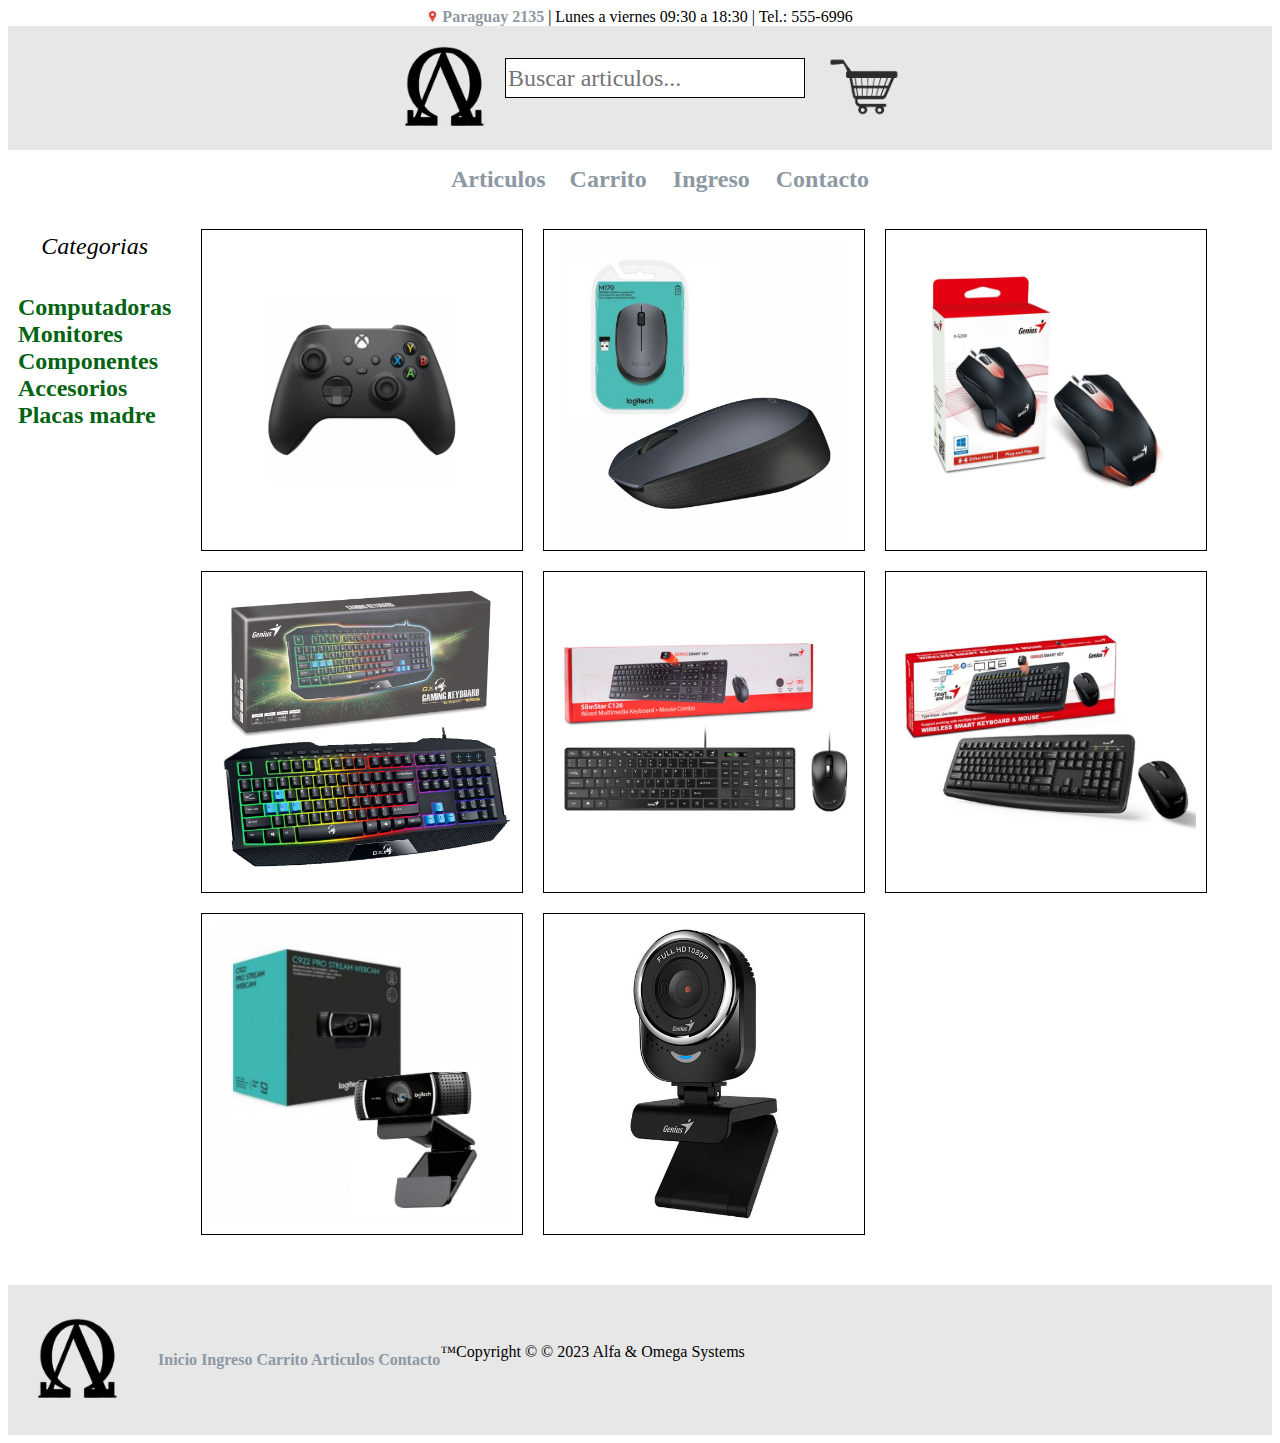
==== pages/Accesorios.html @ 6e59d8a5 "Version base" ====
<!DOCTYPE html>
<html lang="en">
<head>
    <meta charset="UTF-8">
    <meta http-equiv="X-UA-Compatible" content="IE=edge">
    <meta name="viewport" content="width=device-width, initial-scale=1.0">
    <title>Alfa & Omega Systems</title>
    <link rel="icon" href="../img/logo_trs.png" type="image/png">
    <link rel="stylesheet" href="../css/stile.css">
</head>
<body>
    <header> 
        <!-- Ubicacion, direccion, horarios. -->
        <div>
            <img src="../img/logo_ubicacion.png" alt="" height="11"></a> <a href="https://goo.gl/maps/rfStgZWBgiSC1NnH6" target="_blank">Paraguay 2135 </a>  | Lunes a viernes 09:30 a 18:30 | Tel.: 555-6996</center>
        </div>
    </header>
    <main>
    <!-- Logo, Busqueda y botones ingreso y registro -->
        <div class="section01">
            <nav>
                <a href="../index.html">
                <img src="../img/logo_trs.png" alt="Logo" class="logo_trs">
                </a>
            </nav>
            <div class="busqueda_art">
                <nav>
                <input type="search" id="busqueda_art" name="busqueda_art" placeholder="Buscar articulos..." autocomplete="off">
                </nav>
            </div>
            <nav>
                <a href="../pages/Carrito.html">
                <img src="../img/carrito.png" alt="carrito" class="logo_carrito">
                </a>
            </nav>
        </div>
        <!-- Etiquetas de navegacion superior -->
        <nav class="navega_sitio">
            <ul>
                <li><a href="../pages/Articulos.html" >Articulos</a></li>
                <li><a href="../pages/Carrito.html">Carrito </a></li>
                <li><a href="../pages/Ingreso.html">Ingreso </a></li>
                <li><a href="../pages/Contacto.html">Contacto</a></li>
            </ul>
        </nav>
        <div class="main_body">
            <!-- Etuiquetas categorias -->
            <nav class="categorias">
                <p> Categorias </p>
                <ul>
                    <li><a href="./Computadoras.html">Computadoras</a></li>
                    <li><a href="./Monitores.html">Monitores</a></li>
                    <li><a href="./Componentes.html">Componentes</a></li>
                    <li><a href="./Accesorios.html">Accesorios</a></li>
                    <li><a href="./placas_madre.html">Placas madre</a></li>
                </ul>
            </nav>
            <!-- Imagenes centro -->
            <div class="imagenes_centro">
                <img src="../img/gamepad_01.jpg" alt="" class="img_cent">
                <img src="../img/mouse_01.jpg" alt="" class="img_cent">
                <img src="../img/mouse_02.jpg" alt=""class="img_cent">
                <img src="../img/tec_01.jpg" alt="" class="img_cent">
                <img src="../img/tec_02.png" alt="" class="img_cent">
                <img src="../img/tec_03.jpg" alt="" class="img_cent">
                <img src="../img/webcam_01.jpg" alt="" class="img_cent">
                <img src="../img/webcam_02.jpg" alt="" class="img_cent">
            </div>
        </div>
    </main>
    <footer>
        <section id="sectionfoot">
            <a href="../index.html">
            <img src="../img/logo_trs.png" alt="Logo" class="logo_foot" >
            </a>
        </section>
        <nav>
            <ul>
                <li>
                    <a href="../index.html">Inicio </a>
                    <a href="./Ingreso.html">Ingreso </a>
                    <a href="./Carrito.html">Carrito </a>
                    <a href="./Articulos.html">Articulos </a>
                    <a href="./Contacto.html">Contacto </a>
                </li>
            </ul>
        </nav>
        
        <div class="copyright">
            <p class="copyright">™Copyright © © 2023 Alfa & Omega Systems</p>
        </div>
        
    </footer>
</body>
</html>
---- css/stile.css ----
@font-face {
  font-family: "greek";
  src: url(../fonts/GFSNeohellenic-Regular.ttf);
}
@import url('https://fonts.googleapis.com/css2?family=Open+Sans&display=swap');

header {
  position:initial;
  text-align: center;
}
/* Texto hypervinculos */
a {
  text-indent: 10px;
  color: #8e98a3;
  text-decoration: none;
  font-weight: bold;
  
}
ul{
  list-style: none ;
}

/* Recuadro logo y busqueda */
.section01 {
  display: flex;
  align-items: center;
  justify-content: center;
  flex-flow: row wrap;
  background-color: rgb(231, 231, 231);
  padding: 20px;
  }
    .logo_trs {
    width: 80px;
    height: 80px;
    margin-left: 30px;
    
    }
    .busqueda_art
    input {
    width: 300px;
    height: 40px;
    text-align: left;
    border: 1px solid #000000;
    font-family:"" ;
    font-size: x-large;
    }
    .logo_carrito
    {
    width: 80px;
    height: 80px;
    }
    
/* Etiquetas navegacion */
.navega_sitio  {
  display: flex;
  justify-content: center;
  }
      .navega_sitio ul li  {
        margin: 10px;
        display: inline;
        font-size: x-large;
      }

/* Cuerpo principal de contenido */
  .main_body {
  display: flex;
  justify-content: left;
  
  }
  
  /* Categorias */
  .categorias p{
    display: flex;
    justify-content: center;
    font-style: italic;
    font-size: x-large;
  }
    .categorias ul {
      padding: 10px;
      font-size: x-large;
    }
      .categorias ul li {
      display: block
      }
      .categorias ul li a{
        color: rgb(4, 100, 20);
      }
/* Categorias Fin */

/* imagenes centro */
.imagenes_centro {
  display: flex ;
  flex-wrap: wrap;
  padding: 10px;
  
  }
  .img_cent {
    border: 1px solid #000000;
    width: 300px;
    height: 300px;
    padding: 10px;
    margin: 10px;
    object-fit:contain
  }

  /* Recuadro ingreso y registro */
    .ingreso_usuario01 fieldset {
      display: inline-block;
      width: 300px;
      height: 240px;
      padding: 20px;
      border: 1px solid #000000;
      border-radius: 1px;
    }
    .registro_usuario01 fieldset {
      display: inline-block;
      width: 300px;
      height: 240px;
      padding: 20px;
      border: 1px solid #000000;
      border-radius: 1px;
    }
    label {
      width: 300px;
      height: 30px;
      text-align: left;
      margin-top: 10px;
      margin-right: 20px;
      margin-left: 20px;
      margin-bottom: 0px;
      font-size: large;
    }
    input {
      width: 300px;
      height: 30px;
      text-align: left;
      border: 1px solid #000000;
      margin-top: 0px;
      margin-right: 20px;
      margin-left: 20px;
      margin-bottom: 20px;
      font-size: large;
      
    }
    button {
      width: 100px;
      height: 30px;
      text-align: center;
      border: 1px solid #000000;
      margin-top: 0px;
      margin-right: 20px;
      margin-left: 20px;
      margin-bottom: 20px;
      font-size: large;
    }

/* Recuadro contacto */
.contacto_form
fieldset {
  width: 300px;
  height: 570px;
  padding: 10px;
  border: 1px solid #000000;
  border-radius: 1px;
  }
  #comentario01 {
  margin-left: 20px;
  }


/* Footer */
footer {
  display: flex;
  align-items: center;
  justify-content: left;
  margin-top: 30px;
  width: 100%;
  height: 150px;
  background-color: rgb(231, 231, 231);
  }
  .logo_foot {
    
    margin-left: 30px;
    width: 80px;
    height: 80px;
    }
    footer nav ul li {
      display: block
    }
    
footer p {
  justify-content: center;
  align-items: stretch;
  margin-top: 0px;
  margin-left: 0px;
  }
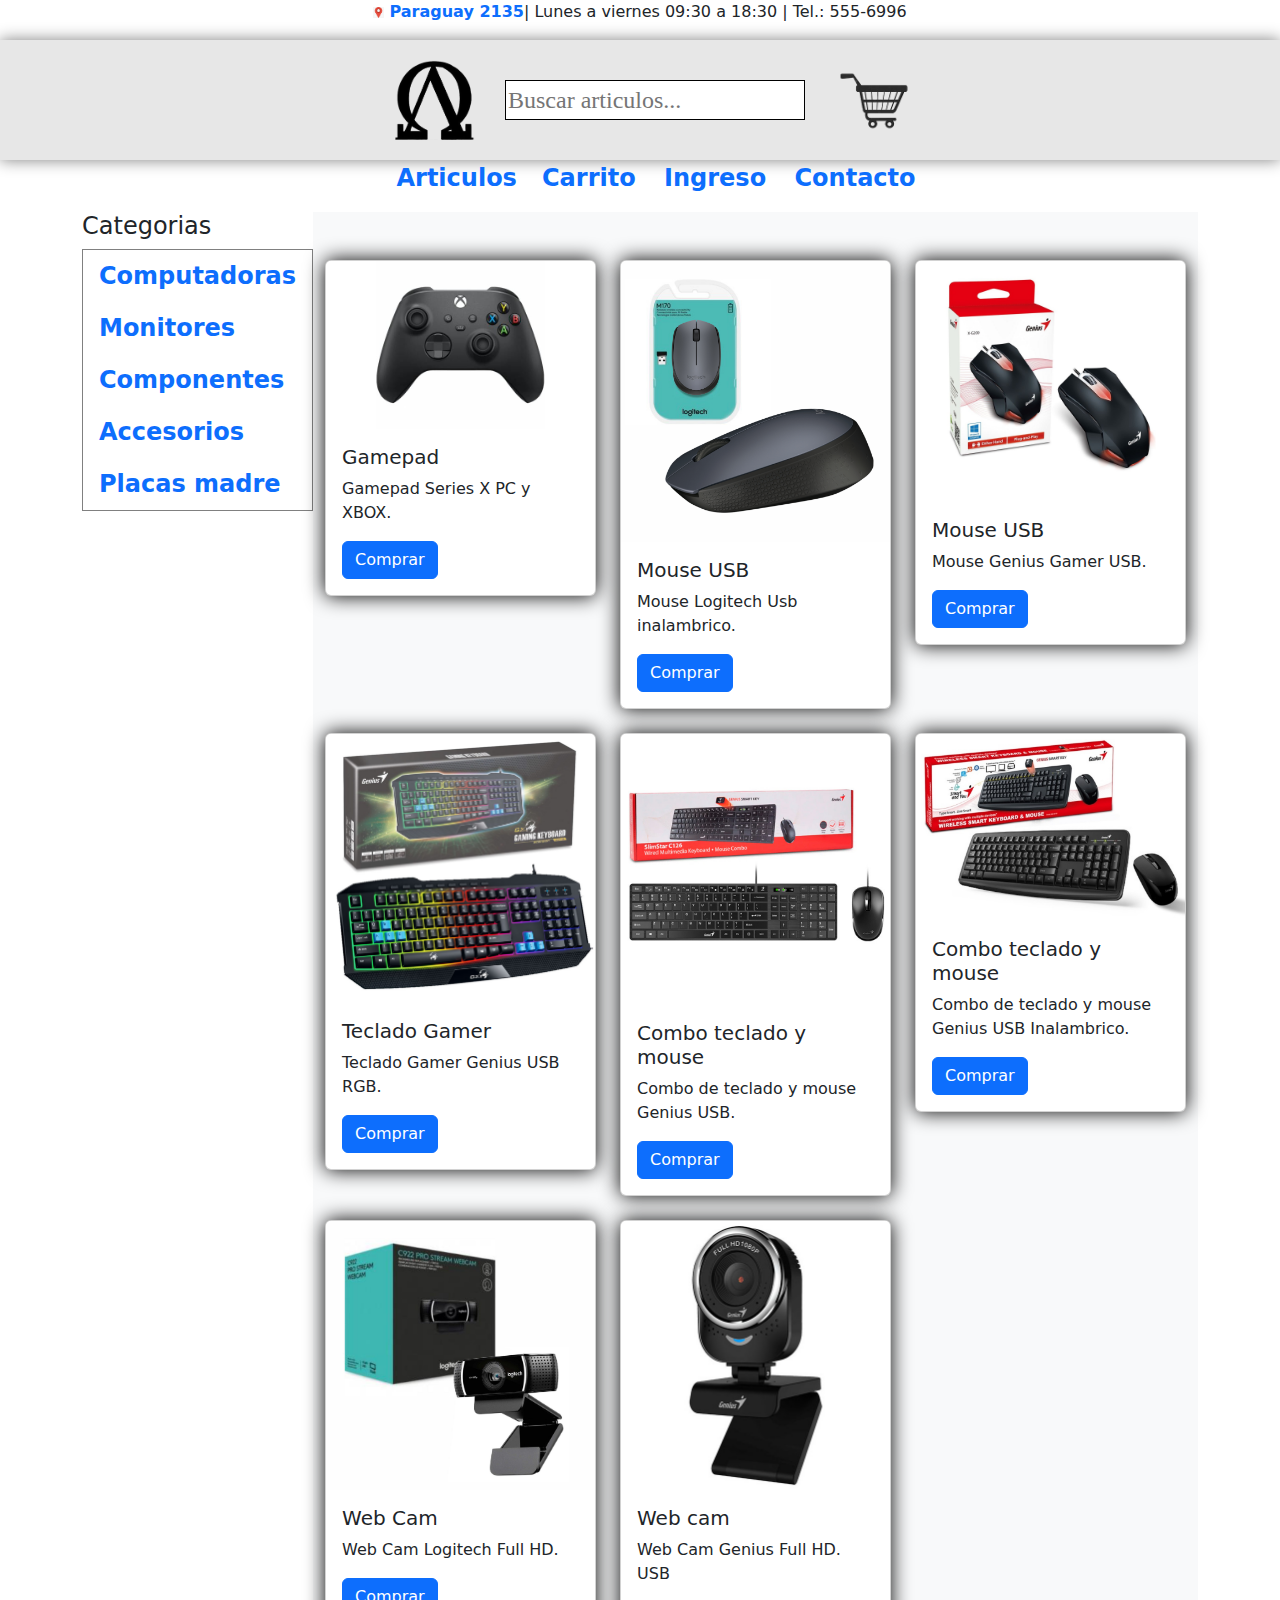
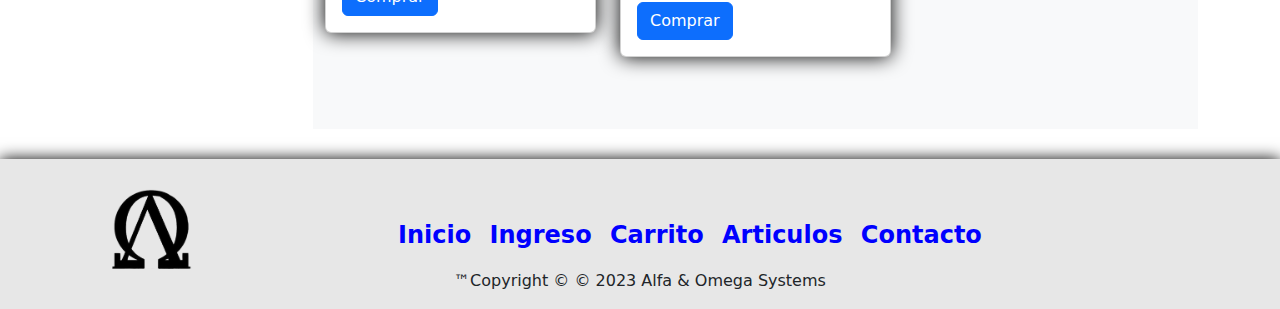
==== commit 761871e9: "modificacion paginas a mobile" ====
--- a/pages/Accesorios.html
+++ b/pages/Accesorios.html
@@ -1,5 +1,5 @@
 <!DOCTYPE html>
-<html lang="en">
+<html lang="es">
 <head>
     <meta charset="UTF-8">
     <meta http-equiv="X-UA-Compatible" content="IE=edge">
@@ -7,89 +7,191 @@
     <title>Alfa & Omega Systems</title>
     <link rel="icon" href="../img/logo_trs.png" type="image/png">
     <link rel="stylesheet" href="../css/stile.css">
+    <link rel="stylesheet" href="../css/bootstrap.min.css">
+    <script src="../js/bootstrap.min.js"></script>
 </head>
 <body>
     <header> 
         <!-- Ubicacion, direccion, horarios. -->
-        <div>
-            <img src="../img/logo_ubicacion.png" alt="" height="11"></a> <a href="https://goo.gl/maps/rfStgZWBgiSC1NnH6" target="_blank">Paraguay 2135 </a>  | Lunes a viernes 09:30 a 18:30 | Tel.: 555-6996</center>
+        <div class="img_map_icon">
+            <img src="../img/logo_ubicacion.png" alt="map_icon" height="11"></a> <a href="https://goo.gl/maps/rfStgZWBgiSC1NnH6" target="_blank">Paraguay 2135 </a> 
+        </div>
+        <div class="p_header">
+            <p> | Lunes a viernes 09:30 a 18:30 | Tel.: 555-6996 </p>
         </div>
     </header>
+    <!-- Logo, Busqueda y botones ingreso y registro -->
+    <div class="section01">
+        <nav>
+            <a href="../index.html">
+            <img src="../img/logo_trs.png" alt="Logo" class="logo_trs">
+            </a>
+        </nav>
+        <div class="busqueda_art">
+            <nav>
+            <input type="search" id="busqueda_art" name="busqueda_art" placeholder="Buscar articulos..." autocomplete="off">
+            </nav>
+        </div>
+        <nav>
+            <a href="../pages/Carrito.html">
+            <img src="../img/carrito.png" alt="carrito" class="logo_carrito">
+            </a>
+        </nav>
+    </div>
     <main>
-    <!-- Logo, Busqueda y botones ingreso y registro -->
-        <div class="section01">
-            <nav>
+        <div class="container col-12">
+            <!-- Etiquetas de navegacion superior -->
+                <nav class="navega_sitio ">
+                    <ul>
+                        <li><a href="../pages/Articulos.html" >Articulos</a></li>
+                        <li><a href="../pages/Carrito.html">Carrito </a></li>
+                        <li><a href="../pages/Ingreso.html">Ingreso </a></li>
+                        <li><a href="../pages/Contacto.html">Contacto</a></li>
+                    </ul>
+                </nav>
+                <div class="inbody">
+                    <!-- Etuiquetas categorias -->
+                    <aside>
+                        <nav>
+                            <h4 class="cat_text">Categorias</h4>
+                            <ul class="nav flex-column categoria2">
+                                <li class="nav-item">
+                                    <a class="nav-link active" href="./Computadoras.html">Computadoras</a>
+                                </li>
+                                <li class="nav-item">
+                                    <a class="nav-link" href="./Monitores.html">Monitores</a>
+                                </li>
+                                <li class="nav-item">
+                                    <a class="nav-link" href="./Componentes.html">Componentes</a>
+                                </li>
+                                <li class="nav-item">
+                                    <a class="nav-link" href="./Accesorios.html">Accesorios</a>
+                                </li>
+                                <li class="nav-item">
+                                    <a class="nav-link" href="./placas_madre.html">Placas madre</a>
+                                </li>
+                            </ul>
+                        </nav>
+                    </aside>
+            <!-- Imagenes centro -->
+            <div class="album py-5 bg-light">
+                <div class="container">
+                    <div class="row">
+                        <div class="col-md-4">
+                            <div class="img_cent card mb-4" >
+                                <img class="card-img-top" src="../img/gamepad_01.jpg" alt="Articulo">
+                                <div class="card-body">
+                                <h5 class="card-title">Gamepad</h5>
+                                <p class="card-text">Gamepad Series X PC y XBOX.</p>
+                                <a href="#" class="btn btn-primary">Comprar</a>
+                                </div>
+                            </div>
+                        </div>
+                        <div class="col-md-4">
+                            <div class="img_cent card mb-4">
+                                <img class="card-img-top" src="../img/mouse_01.jpg" alt="Articulo">
+                                <div class="card-body">
+                                <h5 class="card-title">Mouse USB</h5>
+                                <p class="card-text">Mouse Logitech Usb inalambrico.</p>
+                                <a href="#" class="btn btn-primary">Comprar</a>
+                                </div>
+                            </div>
+                        </div>
+                        <div class="col-md-4">
+                            <div class="img_cent card mb-4">
+                                <img class="card-img-top" src="../img/mouse_02.jpg" alt="Articulo">
+                                <div class="card-body">
+                                <h5 class="card-title">Mouse USB</h5>
+                                <p class="card-text">Mouse Genius Gamer USB.</p>
+                                <a href="#" class="btn btn-primary">Comprar</a>
+                                </div>
+                            </div>
+                        </div>
+                        <div class="col-md-4">
+                            <div class="img_cent card mb-4 box-shadow">
+                                <img class="card-img-top" src="../img/tec_01.jpg" alt="Articulo">
+                                <div class="card-body">
+                                <h5 class="card-title">Teclado Gamer</h5>
+                                <p class="card-text">Teclado Gamer Genius USB RGB.</p>
+                                <a href="#" class="btn btn-primary">Comprar</a>
+                                </div>
+                            </div>
+                        </div>
+                        <div class="col-md-4">
+                            <div class="img_cent card mb-4 box-shadow">
+                                <img class="card-img-top" src="../img/tec_02.png" alt="Articulo">
+                                <div class="card-body">
+                                <h5 class="card-title">Combo teclado y mouse</h5>
+                                <p class="card-text">Combo de teclado y mouse Genius USB.</p>
+                                <a href="#" class="btn btn-primary">Comprar</a>
+                                </div>
+                            </div>
+                        </div>
+                        <div class="col-md-4">
+                            <div class="img_cent card mb-4 box-shadow">
+                                <img class="card-img-top" src="../img/tec_03.jpg" alt="Articulo">
+                                <div class="card-body">
+                                <h5 class="card-title">Combo teclado y mouse</h5>
+                                <p class="card-text">Combo de teclado y mouse Genius USB Inalambrico.</p>
+                                <a href="#" class="btn btn-primary">Comprar</a>
+                                </div>
+                            </div>
+                        </div>
+                        <div class="col-md-4">
+                            <div class="img_cent card mb-4 box-shadow">
+                                <img class="card-img-top" src="../img/webcam_01.jpg" alt="Articulo">
+                                <div class="card-body">
+                                <h5 class="card-title">Web Cam</h5>
+                                <p class="card-text">Web Cam Logitech Full HD.</p>
+                                <a href="#" class="btn btn-primary">Comprar</a>
+                                </div>
+                            </div>
+                        </div>
+                        <div class="col-md-4">
+                            <div class="img_cent card mb-4 box-shadow">
+                                <img class="card-img-top" src="../img/webcam_02.jpg" alt="Articulo">
+                                <div class="card-body">
+                                <h5 class="card-title">Web cam</h5>
+                                <p class="card-text">Web Cam Genius Full HD. USB</p>
+                                <a href="#" class="btn btn-primary">Comprar</a>
+                                </div>
+                            </div>
+                        </div>
+                    </div>
+                </div>
+            </div>
+        </div>
+    </div>
+    
+</main>
+<footer>
+    <div class="container">
+        <div class="d-flex justify-content-center">
+            <div class="align-self-start col-3">
                 <a href="../index.html">
-                <img src="../img/logo_trs.png" alt="Logo" class="logo_trs">
+                <img src="../img/logo_trs.png" alt="Logo" class="logo_foot" >
                 </a>
-            </nav>
-            <div class="busqueda_art">
+            </div>
+            <div class="nav_foot align-self-end col-xs-3 col-lg-9">
                 <nav>
-                <input type="search" id="busqueda_art" name="busqueda_art" placeholder="Buscar articulos..." autocomplete="off">
+                    <ul>
+                        <li>
+                            <a href="../index.html">Inicio </a>
+                            <a href="./Ingreso.html">Ingreso </a>
+                            <a href="./Carrito.html">Carrito </a>
+                            <a href="./Articulos.html">Articulos </a>
+                            <a href="./Contacto.html">Contacto </a>
+                        </li>
+                    </ul>
                 </nav>
             </div>
-            <nav>
-                <a href="../pages/Carrito.html">
-                <img src="../img/carrito.png" alt="carrito" class="logo_carrito">
-                </a>
-            </nav>
         </div>
-        <!-- Etiquetas de navegacion superior -->
-        <nav class="navega_sitio">
-            <ul>
-                <li><a href="../pages/Articulos.html" >Articulos</a></li>
-                <li><a href="../pages/Carrito.html">Carrito </a></li>
-                <li><a href="../pages/Ingreso.html">Ingreso </a></li>
-                <li><a href="../pages/Contacto.html">Contacto</a></li>
-            </ul>
-        </nav>
-        <div class="main_body">
-            <!-- Etuiquetas categorias -->
-            <nav class="categorias">
-                <p> Categorias </p>
-                <ul>
-                    <li><a href="./Computadoras.html">Computadoras</a></li>
-                    <li><a href="./Monitores.html">Monitores</a></li>
-                    <li><a href="./Componentes.html">Componentes</a></li>
-                    <li><a href="./Accesorios.html">Accesorios</a></li>
-                    <li><a href="./placas_madre.html">Placas madre</a></li>
-                </ul>
-            </nav>
-            <!-- Imagenes centro -->
-            <div class="imagenes_centro">
-                <img src="../img/gamepad_01.jpg" alt="" class="img_cent">
-                <img src="../img/mouse_01.jpg" alt="" class="img_cent">
-                <img src="../img/mouse_02.jpg" alt=""class="img_cent">
-                <img src="../img/tec_01.jpg" alt="" class="img_cent">
-                <img src="../img/tec_02.png" alt="" class="img_cent">
-                <img src="../img/tec_03.jpg" alt="" class="img_cent">
-                <img src="../img/webcam_01.jpg" alt="" class="img_cent">
-                <img src="../img/webcam_02.jpg" alt="" class="img_cent">
+        <div class="row">
+            <div class="copyright ">
+                <p class="col-12 d-flex justify-content-center">™Copyright © © 2023 Alfa & Omega Systems</p>
             </div>
         </div>
-    </main>
-    <footer>
-        <section id="sectionfoot">
-            <a href="../index.html">
-            <img src="../img/logo_trs.png" alt="Logo" class="logo_foot" >
-            </a>
-        </section>
-        <nav>
-            <ul>
-                <li>
-                    <a href="../index.html">Inicio </a>
-                    <a href="./Ingreso.html">Ingreso </a>
-                    <a href="./Carrito.html">Carrito </a>
-                    <a href="./Articulos.html">Articulos </a>
-                    <a href="./Contacto.html">Contacto </a>
-                </li>
-            </ul>
-        </nav>
-        
-        <div class="copyright">
-            <p class="copyright">™Copyright © © 2023 Alfa & Omega Systems</p>
-        </div>
-        
-    </footer>
+    </div>
+</footer>
 </body>
 </html>--- a/css/stile.css
+++ b/css/stile.css
@@ -1,39 +1,68 @@
+
 @font-face {
   font-family: "greek";
   src: url(../fonts/GFSNeohellenic-Regular.ttf);
 }
 @import url('https://fonts.googleapis.com/css2?family=Open+Sans&display=swap');
 
+
+@media (orientation: landscape) {
+
 header {
-  position:initial;
-  text-align: center;
-}
+  display: grid;
+  justify-content: center;
+  grid-template-areas: 
+    "img_map_icon p_header"
+  ;
+  
+}
+
+  .inbody {
+  display: grid;
+  grid-template-areas:
+  "aside album"
+  ;
+}
+
+
 /* Texto hypervinculos */
 a {
-  text-indent: 10px;
+  /* text-indent: 10px; */
   color: #8e98a3;
   text-decoration: none;
   font-weight: bold;
-  
-}
+}
+
 ul{
   list-style: none ;
 }
 
+header div a {
+  text-decoration: none;
+}
+
+main div div aside nav ul li {
+  font-size: x-large;
+
+}
+
 /* Recuadro logo y busqueda */
 .section01 {
+  width: 100%;
   display: flex;
   align-items: center;
   justify-content: center;
   flex-flow: row wrap;
+  box-shadow: 0 0px 15px gray;
   background-color: rgb(231, 231, 231);
   padding: 20px;
+  
   }
     .logo_trs {
     width: 80px;
     height: 80px;
     margin-left: 30px;
-    
+    margin-right: 30px;
     }
     .busqueda_art
     input {
@@ -48,6 +77,7 @@
     {
     width: 80px;
     height: 80px;
+    margin-left: 30px;
     }
     
 /* Etiquetas navegacion */
@@ -55,142 +85,304 @@
   display: flex;
   justify-content: center;
   }
-      .navega_sitio ul li  {
-        margin: 10px;
-        display: inline;
-        font-size: x-large;
-      }
-
+  .navega_sitio ul li  {
+    margin: 10px;
+    display: inline;
+    font-size: x-large;
+    }
+    .navega_sitio ul li a {
+      text-decoration: none;
+    }
 /* Cuerpo principal de contenido */
-  .main_body {
-  display: flex;
-  justify-content: left;
-  
-  }
+
   
   /* Categorias */
-  .categorias p{
-    display: flex;
-    justify-content: center;
-    font-style: italic;
-    font-size: x-large;
-  }
-    .categorias ul {
-      padding: 10px;
-      font-size: x-large;
-    }
-      .categorias ul li {
-      display: block
-      }
-      .categorias ul li a{
-        color: rgb(4, 100, 20);
-      }
+.categoria2 {
+  border: 1px solid gray;
+}
+  .categoria2 a {
+  font-size: x-large;
+  font-weight: bold;
+  }
+
 /* Categorias Fin */
 
 /* imagenes centro */
-.imagenes_centro {
-  display: flex ;
-  flex-wrap: wrap;
-  padding: 10px;
-  
-  }
-  .img_cent {
-    border: 1px solid #000000;
-    width: 300px;
-    height: 300px;
-    padding: 10px;
-    margin: 10px;
-    object-fit:contain
-  }
-
+
+.img_cent {
+  box-shadow: 0 0 20px black ;
+  
+}
   /* Recuadro ingreso y registro */
-    .ingreso_usuario01 fieldset {
-      display: inline-block;
-      width: 300px;
-      height: 240px;
-      padding: 20px;
-      border: 1px solid #000000;
-      border-radius: 1px;
-    }
-    .registro_usuario01 fieldset {
-      display: inline-block;
-      width: 300px;
-      height: 240px;
-      padding: 20px;
-      border: 1px solid #000000;
-      border-radius: 1px;
-    }
-    label {
-      width: 300px;
-      height: 30px;
-      text-align: left;
-      margin-top: 10px;
-      margin-right: 20px;
-      margin-left: 20px;
-      margin-bottom: 0px;
-      font-size: large;
-    }
-    input {
-      width: 300px;
-      height: 30px;
-      text-align: left;
-      border: 1px solid #000000;
-      margin-top: 0px;
-      margin-right: 20px;
-      margin-left: 20px;
-      margin-bottom: 20px;
-      font-size: large;
-      
-    }
-    button {
-      width: 100px;
-      height: 30px;
-      text-align: center;
-      border: 1px solid #000000;
-      margin-top: 0px;
-      margin-right: 20px;
-      margin-left: 20px;
-      margin-bottom: 20px;
-      font-size: large;
-    }
+  .ingreso_usuario01 fieldset {
+    display: inline-block;
+    width: 300px;
+    height: 240px;
+    padding: 20px;
+    border: 1px solid #000000;
+    border-radius: 1px;
+  }
+.registro_usuario01 fieldset {
+    display: inline-block;
+    width: 300px;
+    height: 240px;
+    padding: 20px;
+    border: 1px solid #000000;
+    border-radius: 1px;
+  }  
+  label {
+    width: 300px;
+    height: 30px;
+    text-align: left;
+    margin-top: 10px;
+    margin-right: 20px;
+    margin-left: 20px;
+    margin-bottom: 0px;
+    font-size: large;
+  }
+  input {
+    width: 300px;
+    height: 30px;
+    text-align: left;
+    border: 1px solid #000000;
+    margin-top: 0px;
+    margin-right: 20px;
+    margin-left: 20px;
+    margin-bottom: 20px;
+    font-size: large;
+    
+  }
+  button {
+    width: 100px;
+    height: 30px;
+    text-align: center;
+    border: 1px solid #000000;
+    margin-top: 0px;
+    margin-right: 20px;
+    margin-left: 20px;
+    margin-bottom: 20px;
+    font-size: large;
+  }
 
 /* Recuadro contacto */
 .contacto_form
 fieldset {
-  width: 300px;
-  height: 570px;
-  padding: 10px;
-  border: 1px solid #000000;
-  border-radius: 1px;
-  }
-  #comentario01 {
-  margin-left: 20px;
-  }
+width: 300px;
+height: 570px;
+padding: 10px;
+border: 1px solid #000000;
+border-radius: 1px;
+}
+#comentario01 {
+margin-left: 20px;
+}
 
 
 /* Footer */
 footer {
-  display: flex;
-  align-items: center;
-  justify-content: left;
+  width: 100%;
   margin-top: 30px;
-  width: 100%;
-  height: 150px;
   background-color: rgb(231, 231, 231);
+  box-shadow: 0 0 15px black;
   }
   .logo_foot {
-    
+    margin-top: 30px;
     margin-left: 30px;
     width: 80px;
     height: 80px;
     }
-    footer nav ul li {
-      display: block
-    }
-    
-footer p {
-  justify-content: center;
-  align-items: stretch;
-  margin-top: 0px;
-  margin-left: 0px;
-  }+  footer div div div nav ul li a {
+  list-style: none ;
+  color: blue;
+  font-size: x-large;
+  text-decoration: none;
+  margin: 5px;
+  }
+}
+
+
+
+
+
+
+
+
+
+
+
+
+
+
+
+
+
+
+@media (orientation: portrait) {
+
+header {
+    display: grid;
+    grid-template-areas: 
+      "img_map_icon"
+      "p_header"
+    ;
+    
+  }
+.img_map_icon {
+  
+  justify-self: center !important;
+}
+.p_header {
+  
+  justify-self: center !important;
+}
+
+  .inbody {
+    display: grid;
+    grid-template-areas:
+    "aside"
+    "album"
+    ;
+  }
+  
+
+
+  @font-face {
+      font-family: "greek";
+      src: url(../fonts/GFSNeohellenic-Regular.ttf);
+  }
+  @import url('https://fonts.googleapis.com/css2?family=Open+Sans&display=swap');
+  
+  
+  /* Texto hypervinculos */
+  a {
+    color: #8e98a3;
+    text-decoration: none;
+    font-weight: bold;
+    font-size: small;
+  }
+  
+  ul{
+    list-style: none ;
+  }
+  
+  header div a {
+    text-decoration: none;
+  }
+  
+  main div div aside nav ul li {
+    font-size: large;
+  
+  }
+  
+  /* Recuadro logo y busqueda */
+  .section01 {
+    width: 100%;
+    display: flex;
+    align-items: center;
+    justify-content: center;
+    flex-flow: row wrap;
+    box-shadow: 0 0px 15px gray;
+    background-color: rgb(231, 231, 231);
+    padding: 20px;
+    
+    }
+      .logo_trs {
+      width: 80px;
+      height: 80px;
+      margin-left: 30px;
+      margin-right: 30px;
+      margin-bottom: 30px;
+      }
+      .busqueda_art
+      input {
+      width: 300px;
+      height: 40px;
+      text-align: left;
+      border: 1px solid #000000;
+      font-family:"" ;
+      font-size: large;
+      }
+      .logo_carrito
+      {
+      width: 80px;
+      height: 80px;
+      margin-top: 30px;
+      margin-left: 0px;
+      }
+      
+  /* Etiquetas navegacion */
+  .navega_sitio  {
+    display: flex;
+    justify-content: center;
+    }
+    .navega_sitio ul li  {
+      margin: 10px;
+      display: inline;
+      font-size: large;
+      }
+      .navega_sitio ul li a {
+        text-decoration: none;
+      }
+  /* Cuerpo principal de contenido */
+  
+    
+    /* Categorias */
+  aside {
+    justify-self: center !important;
+  }
+  .categoria2 {
+    border: 1px solid gray;
+    display: grid !important;
+    width: 250px;
+    justify-content: center;
+  }
+  aside nav ul {
+    font-size: large;
+    font-weight: bold;
+    }
+  
+  /* Categorias Fin */
+  
+  /* imagenes centro */
+  
+  .img_cent {
+    box-shadow: 0 0 20px black ;
+    
+  }
+  
+  /* Recuadro contacto */
+  .contacto_form
+  fieldset {
+    width: 300px;
+    height: 570px;
+    padding: 10px;
+    border: 1px solid #000000;
+    border-radius: 1px;
+    }
+    #comentario01 {
+    margin-left: 20px;
+    }
+  
+    
+  
+  /* Footer */
+  footer {
+    width: 100%;
+    margin-top: 30px;
+    background-color: rgb(231, 231, 231);
+    box-shadow: 0 0 15px black;
+    }
+    .logo_foot {
+      margin-top: 30px;
+      margin-left: 30px;
+      width: 80px;
+      height: 80px;
+      }
+    footer div div div nav ul li a {
+    list-style: none ;
+    color: blue;
+    font-size: large;
+    text-decoration: none;
+    margin: 5px;
+    }
+}